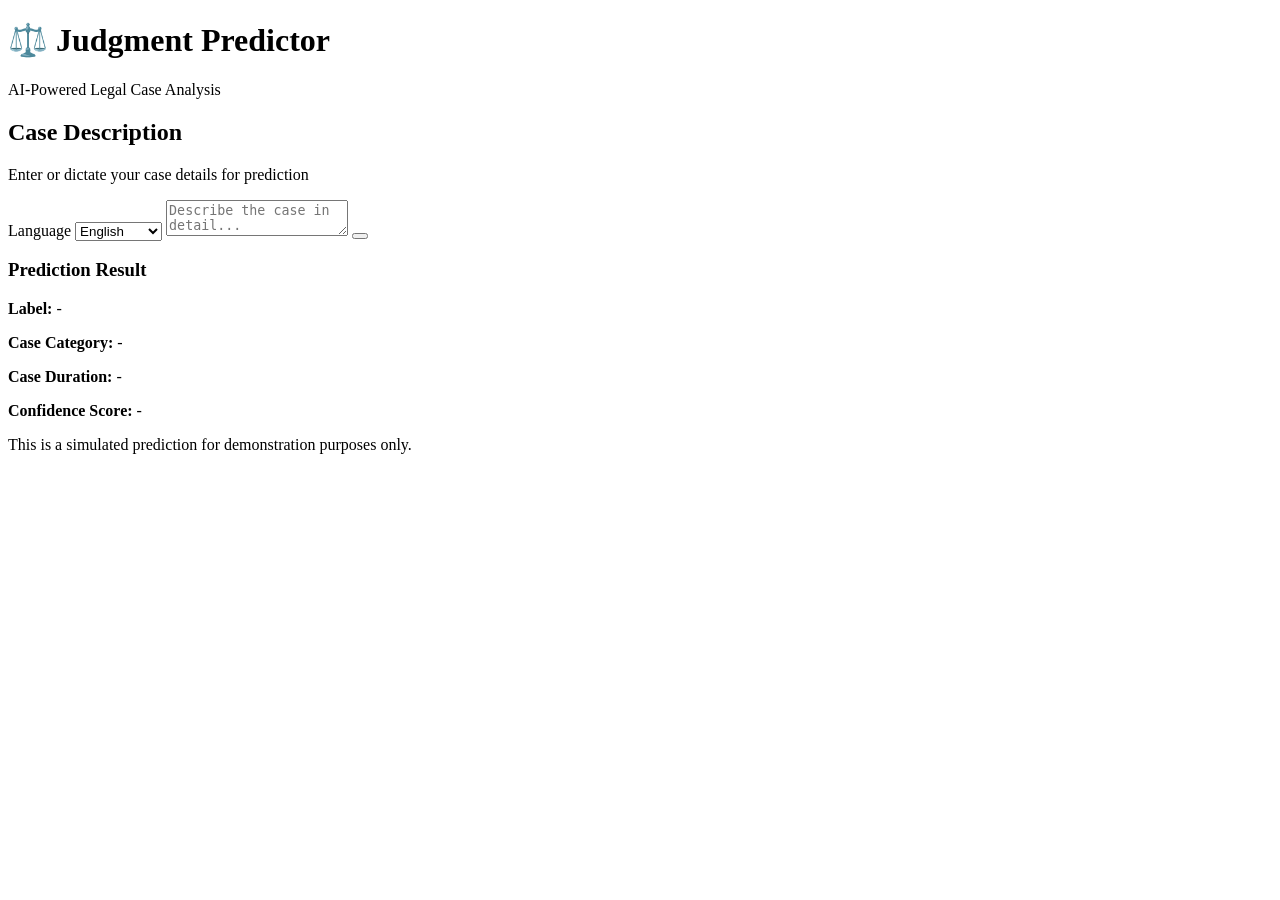
==== index.html @ 7bd6ebe9 "Create index.html" ====
<!DOCTYPE html>
<html lang="en">
<head>
<meta charset="UTF-8">
<meta name="viewport" content="width=device-width, initial-scale=1.0">

<title>Judgment Predictor</title>

<link rel="stylesheet" href="style.css">

</head>

<body>

<div class="page">

<header class="header">
<h1>⚖️ Judgment Predictor</h1>
<p>AI-Powered Legal Case Analysis</p>
</header>


<div class="card">

<h2>Case Description</h2>
<p class="subtitle">Enter or dictate your case details for prediction</p>


<label>Language</label>

<select id="language">
<option value="en">English</option>
<option value="hi">Hindi</option>
<option value="te">Telugu</option>
<option value="ta">Tamil</option>
<option value="kn">Kannada</option>
<option value="ml">Malayalam</option>
<option value="mr">Marathi</option>
<option value="bn">Bengali</option>
<option value="gu">Gujarati</option>
<option value="pa">Punjabi</option>
<option value="or">Odia</option>
<option value="as">Assamese</option>
<option value="ur">Urdu</option>
</select>


<textarea
id="caseText"
placeholder="Describe the case in detail..."
></textarea>


<button id="predictBtn">
    
</button>

</div>


<div class="result-card" id="resultCard">

<h3>Prediction Result</h3>

<p><b>Label:</b> <span id="label">-</span></p>

<p><b>Case Category:</b> <span id="category">-</span></p>

<p><b>Case Duration:</b> <span id="duration">-</span></p>

<p><b>Confidence Score:</b> <span id="confidence">-</span></p>

</div>


<p class="footer">
This is a simulated prediction for demonstration purposes only.
</p>


</div>

<script src="script.js"></script>

</body>
</html>
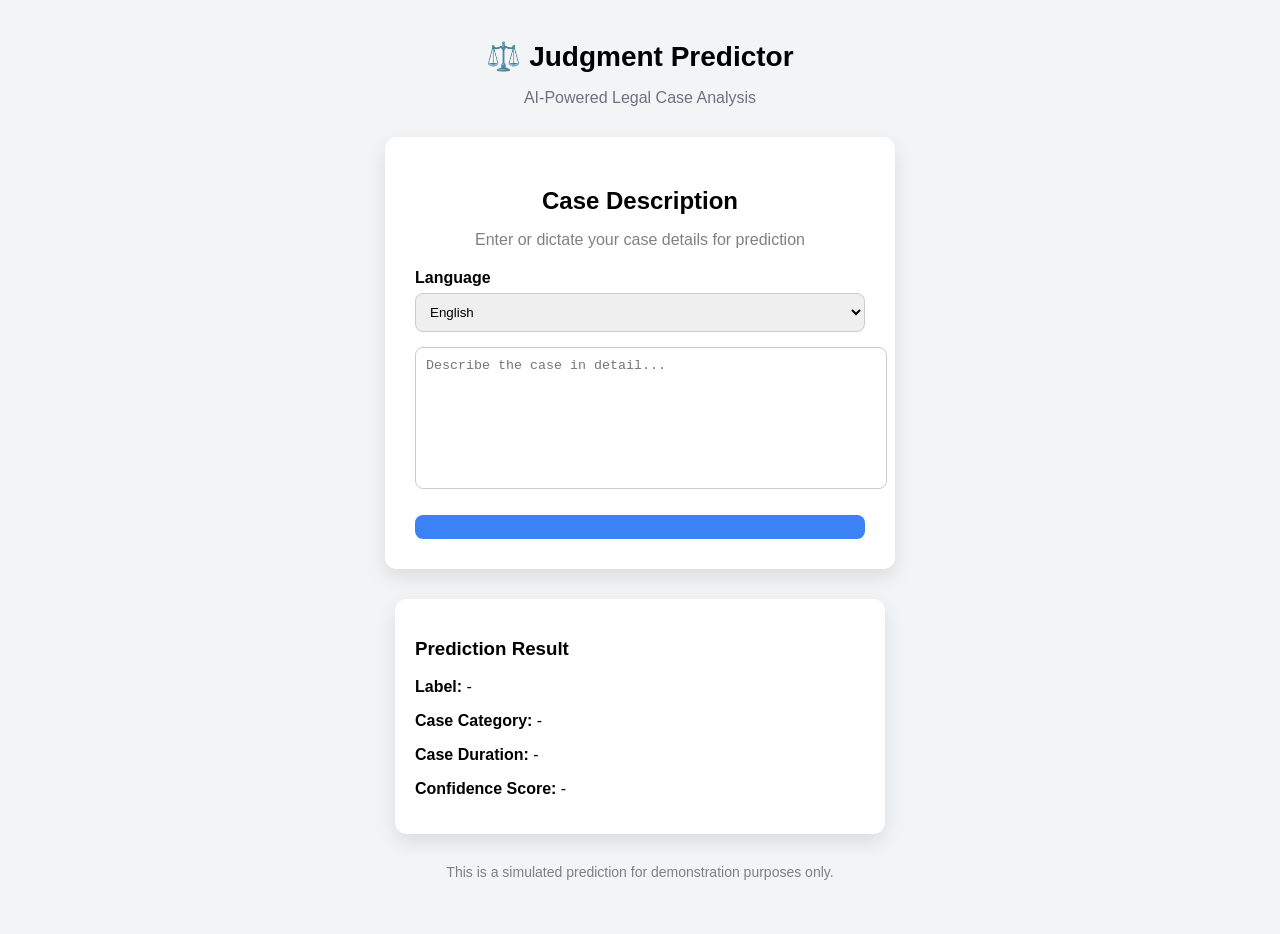
==== commit a28c84e8: "Update index.html" ====
--- a/index.html
+++ b/index.html
@@ -6,7 +6,7 @@
 
 <title>Judgment Predictor</title>
 
-<link rel="stylesheet" href="style.css">
+<link rel="stylesheet" href="frontend/style.css">
 
 </head>
 
@@ -80,7 +80,7 @@
 
 </div>
 
-<script src="script.js"></script>
+<script src="frontend/script.js"></script>
 
 </body>
 </html>
--- a/frontend/style.css
+++ b/frontend/style.css
@@ -0,0 +1,104 @@
+body{
+font-family: Arial, Helvetica, sans-serif;
+background: #f3f4f6;
+margin:0;
+padding:0;
+}
+
+.page{
+text-align:center;
+padding:40px;
+}
+
+.header h1{
+margin:0;
+font-size:28px;
+}
+
+.header p{
+color:#6b7280;
+margin-bottom:30px;
+}
+
+
+.card{
+background:white;
+width:450px;
+margin:auto;
+padding:30px;
+border-radius:12px;
+box-shadow:0 8px 20px rgba(0,0,0,0.1);
+text-align:left;
+}
+
+.card h2{
+text-align:center;
+margin-bottom:5px;
+}
+
+.subtitle{
+text-align:center;
+color:gray;
+margin-bottom:20px;
+}
+
+
+label{
+font-weight:bold;
+display:block;
+margin-bottom:6px;
+}
+
+
+select{
+width:100%;
+padding:10px;
+margin-bottom:15px;
+border-radius:8px;
+border:1px solid #ccc;
+}
+
+
+textarea{
+width:100%;
+height:120px;
+padding:10px;
+border-radius:8px;
+border:1px solid #ccc;
+margin-bottom:20px;
+resize:none;
+}
+
+
+button{
+width:100%;
+padding:12px;
+background:#3b82f6;
+color:white;
+border:none;
+border-radius:8px;
+font-size:16px;
+cursor:pointer;
+}
+
+button:hover{
+background:#2563eb;
+}
+
+
+.result-card{
+background:white;
+width:450px;
+margin:30px auto;
+padding:20px;
+border-radius:12px;
+box-shadow:0 8px 20px rgba(0,0,0,0.1);
+text-align:left;
+}
+
+
+.footer{
+margin-top:20px;
+color:gray;
+font-size:14px;
+}
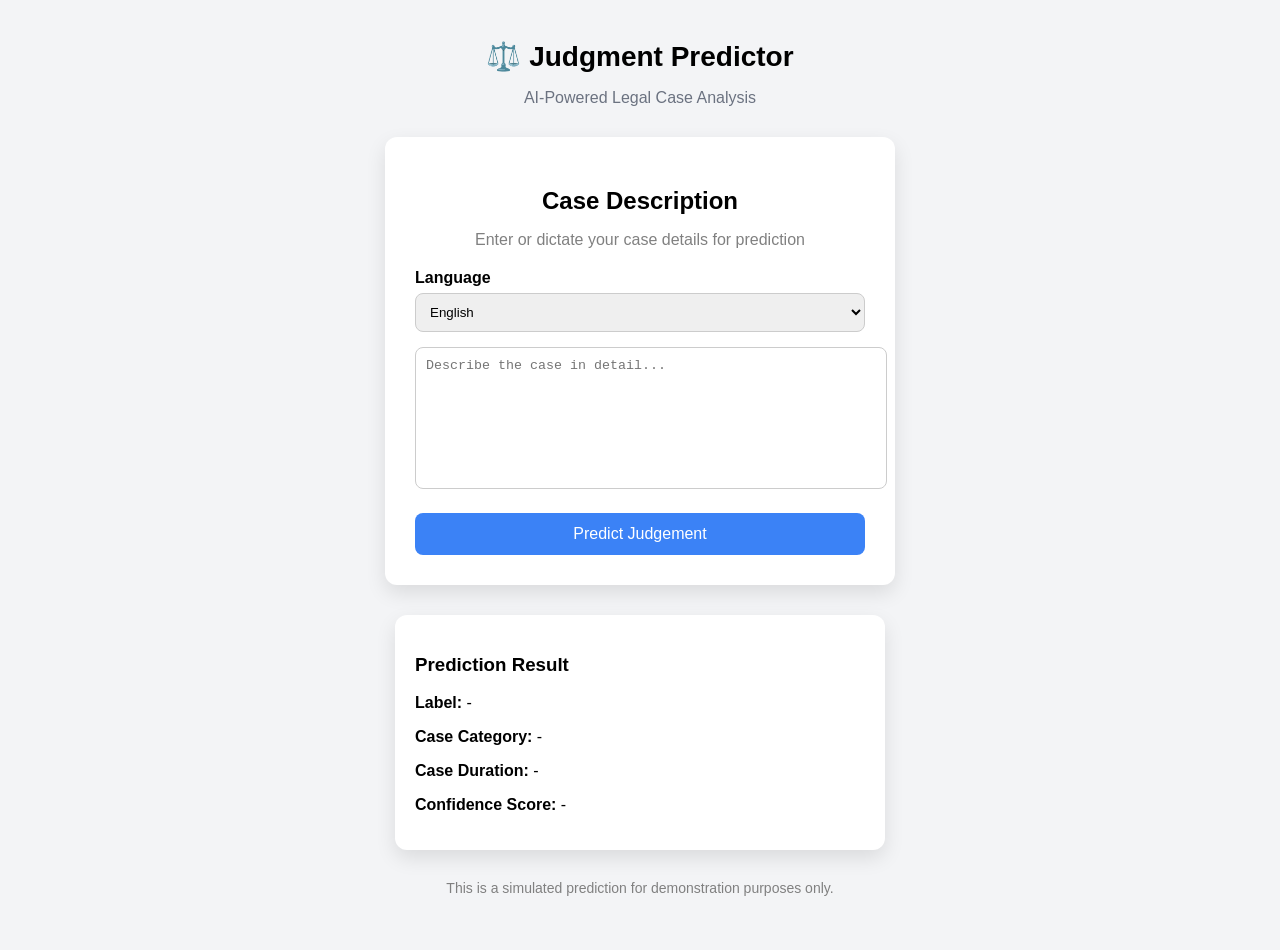
==== commit 620f3faf: "Update index.html" ====
--- a/index.html
+++ b/index.html
@@ -52,7 +52,7 @@
 
 
 <button id="predictBtn">
-    
+    Predict Judgement
 </button>
 
 </div>
